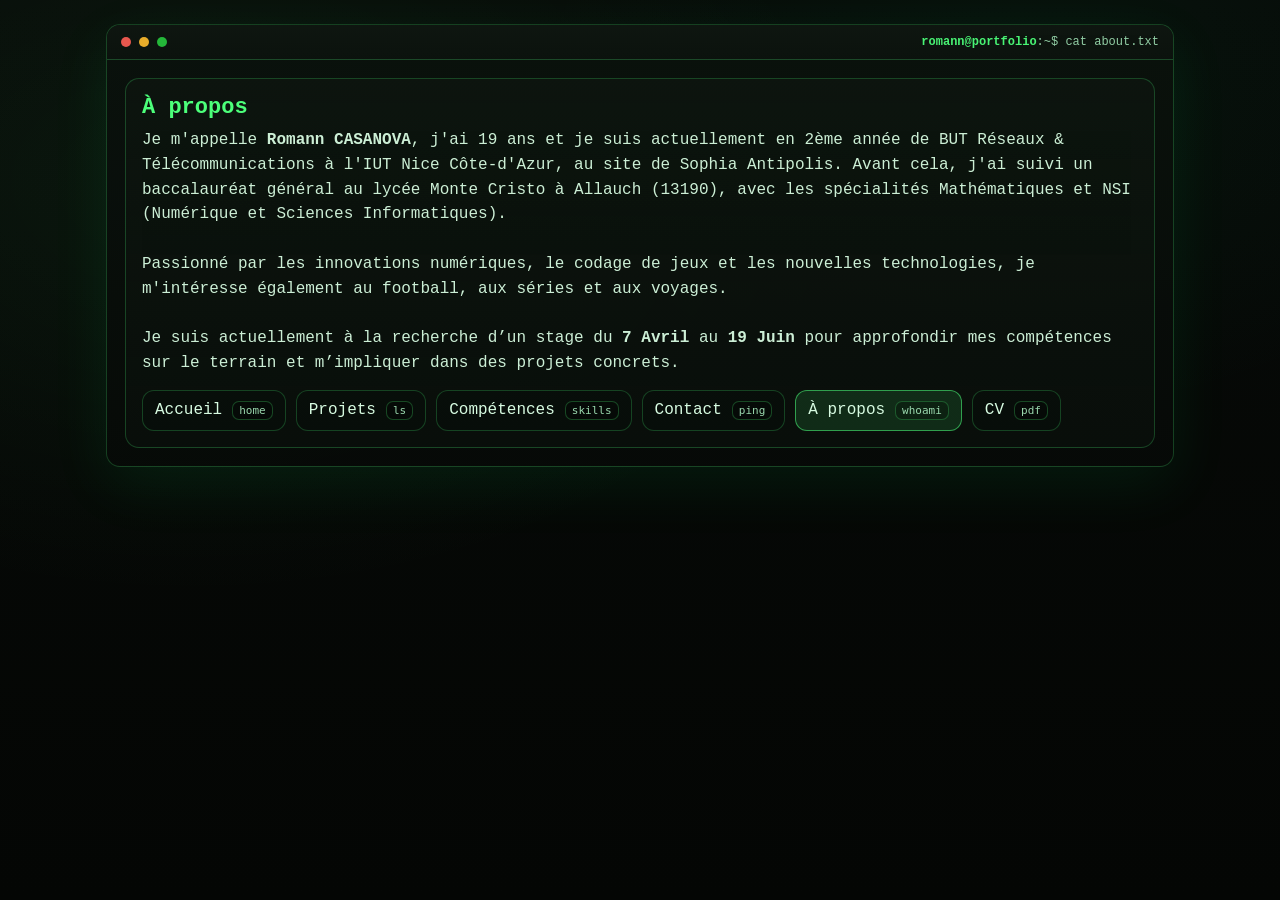
==== a-propos.html @ d04db110 "first commit" ====
<!doctype html>
<html lang="fr">
<head>
  <meta charset="utf-8" />
  <meta name="viewport" content="width=device-width, initial-scale=1" />
  <title>À propos — CASANOVA Romann</title>
  <link rel="stylesheet" href="assets/style.css" />
</head>
<body>
  <div class="container">
    <div class="window">
      <div class="titlebar">
        <div class="dots" aria-hidden="true">
          <span class="dot red"></span><span class="dot yellow"></span><span class="dot green"></span>
        </div>
        <div class="path"><strong>romann@portfolio</strong>:~$ cat about.txt</div>
      </div>

      <div class="content">
        <div class="card">
          <h1 class="h1">À propos</h1>
          <p class="p">
            Je m'appelle <strong>Romann CASANOVA</strong>, j'ai 19 ans et je suis actuellement en 2ème année de BUT Réseaux &amp; Télécommunications à l'IUT Nice Côte-d'Azur, au site de Sophia Antipolis.
            Avant cela, j'ai suivi un baccalauréat général au lycée Monte Cristo à Allauch (13190), avec les spécialités Mathématiques et NSI (Numérique et Sciences Informatiques).<br><br>
            Passionné par les innovations numériques, le codage de jeux et les nouvelles technologies, je m'intéresse également au football, aux séries et aux voyages.<br><br>
            Je suis actuellement à la recherche d’un stage du <strong>7 Avril</strong> au <strong>19 Juin</strong> pour approfondir mes compétences sur le terrain et m’impliquer dans des projets concrets.
          </p>

          <div class="nav" style="margin-top:14px;">
  <a class="btn" data-nav href="index.html">Accueil <kbd>home</kbd></a>
  <a class="btn" data-nav href="projets.html">Projets <kbd>ls</kbd></a>
  <a class="btn" data-nav href="competences.html">Compétences <kbd>skills</kbd></a>
  <a class="btn" data-nav href="contact.html">Contact <kbd>ping</kbd></a>
  <a class="btn" data-nav href="a-propos.html">À propos <kbd>whoami</kbd></a>
  <a class="btn" data-nav href="cv.html">CV <kbd>pdf</kbd></a>
</div>

        </div>
      </div>
    </div>
  </div>

  <script src="assets/app.js"></script>
</body>
</html>
---- assets/style.css ----
:root{
  --bg:#070a08;
  --panel:#0b120d;
  --panel2:#0e1610;
  --text:#d7fbe1;
  --muted:#9ad8ae;
  --accent:#4CFF7A;
  --accent2:#00d66f;
  --border:rgba(76,255,122,.22);
  --shadow:rgba(0, 255, 120, .08);
  --mono: ui-monospace, SFMono-Regular, Menlo, Monaco, Consolas, "Liberation Mono", "Courier New", monospace;
}
*{ box-sizing:border-box; }
html,body{ height:100%; }
body{
  margin:0;
  font-family: var(--mono);
  background:
    radial-gradient(1100px 700px at 15% 20%, rgba(76,255,122,.06), transparent 60%),
    radial-gradient(900px 600px at 80% 10%, rgba(0,214,111,.05), transparent 55%),
    linear-gradient(180deg, var(--bg), #040604);
  color: var(--text);
}
a{ color: var(--accent); text-decoration:none; }
a:hover{ text-decoration:underline; }

.container{ max-width: 1100px; margin: 0 auto; padding: 24px 16px 48px; }
.window{
  border: 1px solid var(--border);
  border-radius: 14px;
  background: linear-gradient(180deg, rgba(11,18,13,.92), rgba(7,10,8,.92));
  box-shadow: 0 18px 60px var(--shadow);
  overflow:hidden;
}
.titlebar{
  display:flex; align-items:center; justify-content:space-between;
  padding: 10px 14px;
  border-bottom:1px solid var(--border);
  background: linear-gradient(180deg, rgba(14,22,16,.95), rgba(11,18,13,.95));
}
.dots{ display:flex; gap:8px; align-items:center; }
.dot{ width:10px;height:10px;border-radius:50%; opacity:.9; }
.dot.red{ background:#ff5f56; } .dot.yellow{ background:#ffbd2e; } .dot.green{ background:#27c93f; }

.path{ color: var(--muted); font-size: 12px; opacity:.95; }
.path strong{ color: var(--accent); font-weight:700; }
.content{ padding: 18px; }

.header{ display:flex; gap: 18px; align-items: stretch; flex-wrap: wrap; }
.card{
  border:1px solid var(--border);
  border-radius: 14px;
  background: linear-gradient(180deg, rgba(14,22,16,.70), rgba(11,18,13,.55));
  padding: 16px;
}

.nav{ display:flex; flex-wrap:wrap; gap:10px; margin-top: 12px; }
.btn{
  display:inline-flex; align-items:center; gap:10px;
  padding: 10px 12px;
  border:1px solid var(--border);
  border-radius: 12px;
  background: rgba(8, 14, 10, .45);
  color: var(--text);
  cursor:pointer; user-select:none;
  transition: transform .08s ease, background .15s ease, border-color .15s ease;
}
.btn:hover{
  background: rgba(76,255,122,.08);
  border-color: rgba(76,255,122,.35);
  transform: translateY(-1px);
}
.btn:active{ transform: translateY(0); }
.btn.active{ background: rgba(76,255,122,.12); border-color: rgba(76,255,122,.55); }
kbd{
  font-size: 11px; padding: 2px 6px;
  border:1px solid rgba(76,255,122,.25);
  border-radius: 7px;
  color: var(--muted);
  background: rgba(0,0,0,.22);
}

.grid{ display:grid; grid-template-columns: 1.05fr .95fr; gap: 16px; margin-top: 14px; }
@media (max-width: 900px){ .grid{ grid-template-columns: 1fr; } }

.h1{ margin:0 0 8px; font-size: 22px; color: var(--accent); }
.p{ margin:0; line-height:1.55; color: var(--text); opacity:.95; }
.small{ color: var(--muted); font-size: 12px; line-height:1.5; }
.hr{ height:1px; background: var(--border); margin: 16px 0; }

.ascii{
  font-size: 12px; line-height:1.2; color: var(--muted);
  white-space: pre; overflow:auto;
  padding: 10px 12px;
  border-radius: 12px;
  background: rgba(0,0,0,.22);
  border: 1px dashed rgba(76,255,122,.22);
}

.profile{ display:flex; gap: 16px; align-items:flex-start; flex-wrap: wrap; }
.avatar{
  width: 160px; height: 160px;
  border-radius: 18px;
  border: 1px solid rgba(76,255,122,.30);
  background: rgba(0,0,0,.25);
  overflow:hidden;
  flex: 0 0 auto;
}
.avatar img{ width:100%; height:100%; object-fit: cover; display:block; }

.badge{
  display:inline-flex; gap:8px; align-items:center;
  padding: 8px 10px;
  border-radius: 999px;
  border:1px solid rgba(76,255,122,.26);
  background: rgba(76,255,122,.06);
  color: var(--muted);
  font-size: 12px;
}

.list{ margin: 0; padding-left: 18px; color: var(--text); opacity:.95; line-height:1.6; }
.section-title{ margin: 0 0 10px; font-size: 16px; color: var(--accent); }

/* Projets: bulles */
.bubbles{ display:flex; flex-wrap:wrap; gap: 12px; }
.bubble{
  width: 170px; height: 170px;
  border-radius: 999px;
  border: 1px solid rgba(76,255,122,.30);
  background: radial-gradient(circle at 30% 25%, rgba(76,255,122,.14), rgba(0,0,0,.25) 55%);
  display:flex; align-items:center; justify-content:center;
  text-align:center; padding: 14px;
  cursor:pointer;
  transition: transform .1s ease, border-color .15s ease, background .15s ease;
}
.bubble:hover{
  transform: translateY(-2px);
  border-color: rgba(76,255,122,.55);
  background: radial-gradient(circle at 30% 25%, rgba(76,255,122,.18), rgba(0,0,0,.25) 58%);
}
.bubble strong{ color: var(--text); font-size: 13px; }
.bubble span{ display:block; margin-top: 6px; color: var(--muted); font-size: 11px; }

/* Modal */
.modal-backdrop{
  position: fixed; inset: 0;
  background: rgba(0,0,0,.65);
  display:none; align-items:center; justify-content:center;
  padding: 18px; z-index: 50;
}
.modal-backdrop.open{ display:flex; }
.modal{
  width: min(780px, 100%);
  border-radius: 16px;
  border: 1px solid rgba(76,255,122,.35);
  background: linear-gradient(180deg, rgba(14,22,16,.96), rgba(7,10,8,.96));
  box-shadow: 0 26px 80px rgba(0,0,0,.6);
  overflow:hidden;
}
.modal .modal-head{
  display:flex; align-items:center; justify-content:space-between;
  padding: 12px 14px;
  border-bottom: 1px solid rgba(76,255,122,.22);
}
.modal .modal-head .t{ color: var(--accent); font-weight: 700; font-size: 14px; }
.modal .modal-body{ padding: 14px; }
.x{
  border:1px solid rgba(76,255,122,.22);
  background: rgba(0,0,0,.25);
  color: var(--text);
  border-radius: 10px;
  padding: 8px 10px;
  cursor:pointer;
}
.x:hover{ border-color: rgba(76,255,122,.5); }
.pills{ display:flex; flex-wrap:wrap; gap: 8px; margin-top: 10px; }
.pill{
  font-size: 12px; color: var(--muted);
  border:1px solid rgba(76,255,122,.22);
  background: rgba(76,255,122,.06);
  padding: 6px 10px;
  border-radius: 999px;
}

/* CV embed */
.pdf{
  width: 100%;
  height: min(75vh, 820px);
  border: 1px solid rgba(76,255,122,.22);
  border-radius: 14px;
  background: rgba(0,0,0,.25);
}

/* Inputs */
input, textarea{
  width:100%;
  margin-top:6px;
  padding:10px;
  border-radius:12px;
  border:1px solid rgba(76,255,122,.22);
  background:rgba(0,0,0,.25);
  color:var(--text);
  font-family:var(--mono);
}
label{ display:block; }
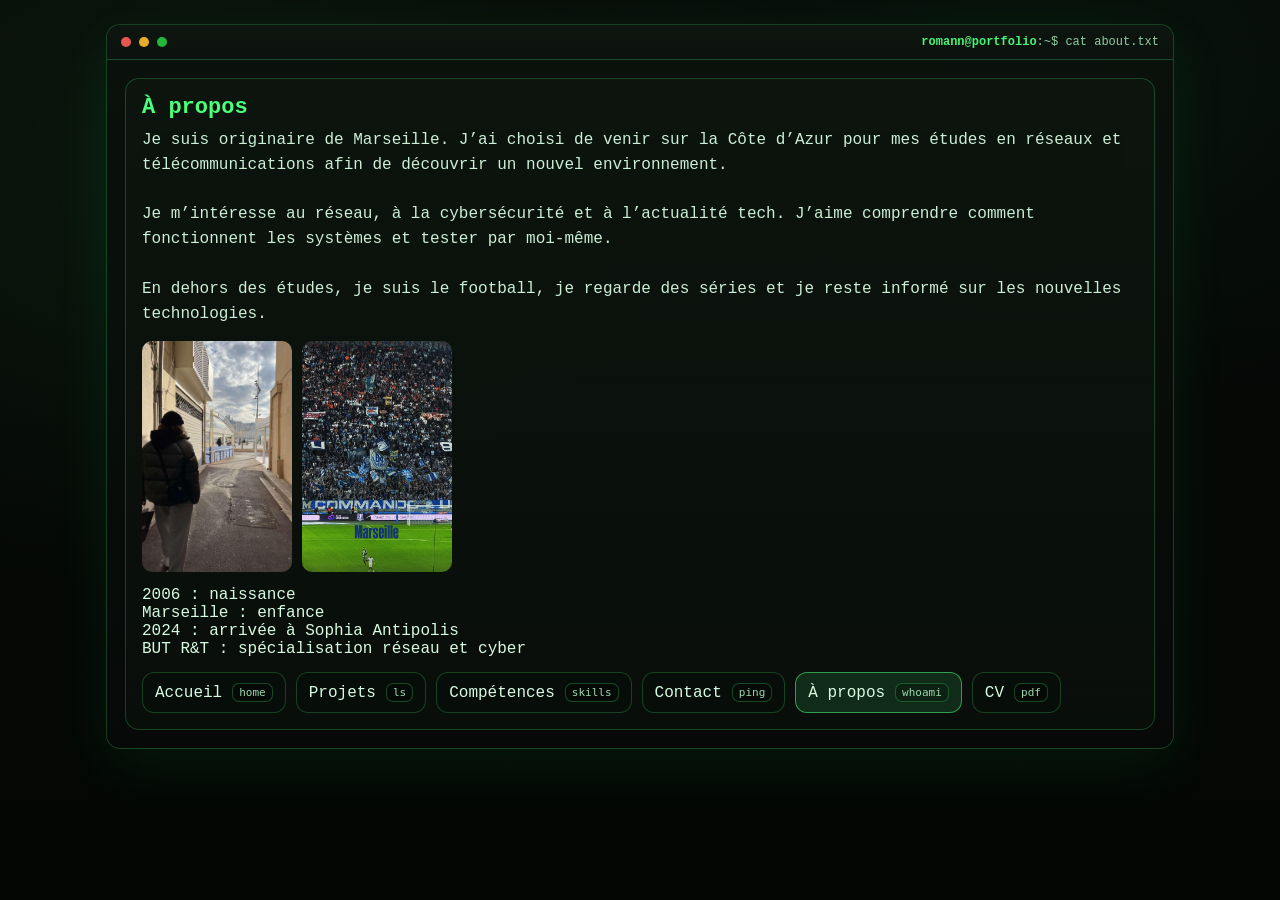
==== commit bb1d7ee4: "changemant à propos" ====
--- a/a-propos.html
+++ b/a-propos.html
@@ -20,12 +20,14 @@
         <div class="card">
           <h1 class="h1">À propos</h1>
           <p class="p">
-            Je m'appelle <strong>Romann CASANOVA</strong>, j'ai 19 ans et je suis actuellement en 2ème année de BUT Réseaux &amp; Télécommunications à l'IUT Nice Côte-d'Azur, au site de Sophia Antipolis.
-            Avant cela, j'ai suivi un baccalauréat général au lycée Monte Cristo à Allauch (13190), avec les spécialités Mathématiques et NSI (Numérique et Sciences Informatiques).<br><br>
-            Passionné par les innovations numériques, le codage de jeux et les nouvelles technologies, je m'intéresse également au football, aux séries et aux voyages.<br><br>
-            Je suis actuellement à la recherche d’un stage du <strong>7 Avril</strong> au <strong>19 Juin</strong> pour approfondir mes compétences sur le terrain et m’impliquer dans des projets concrets.
+            Je suis originaire de Marseille. J’ai choisi de venir sur la Côte d’Azur pour mes études en réseaux et télécommunications afin de découvrir un nouvel environnement.<br><br>
+
+            Je m’intéresse au réseau, à la cybersécurité et à l’actualité tech. J’aime comprendre comment fonctionnent les systèmes et tester par moi-même.<br><br>
+
+            En dehors des études, je suis le football, je regarde des séries et je reste informé sur les nouvelles technologies.
           </p>
-
+          <div class="about-images"> <img src="assets/marseille.jpg" alt="Marseille"> <img src="assets/football.png" alt="Football"> </div>
+          <div class="timeline" style="margin-top:14px;"> <div>2006 : naissance</div> <div>Marseille : enfance</div> <div>2024 : arrivée à Sophia Antipolis</div> <div>BUT R&T : spécialisation réseau et cyber</div> </div>
           <div class="nav" style="margin-top:14px;">
   <a class="btn" data-nav href="index.html">Accueil <kbd>home</kbd></a>
   <a class="btn" data-nav href="projets.html">Projets <kbd>ls</kbd></a>
--- a/assets/style.css
+++ b/assets/style.css
@@ -98,15 +98,20 @@
 }
 
 .profile{ display:flex; gap: 16px; align-items:flex-start; flex-wrap: wrap; }
-.avatar{
-  width: 160px; height: 160px;
-  border-radius: 18px;
-  border: 1px solid rgba(76,255,122,.30);
-  background: rgba(0,0,0,.25);
-  overflow:hidden;
-  flex: 0 0 auto;
-}
-.avatar img{ width:100%; height:100%; object-fit: cover; display:block; }
+.avatar {
+width: 160px;
+height: 160px;
+overflow: hidden;
+border-radius: 50%;
+}
+
+.avatar img {
+width: 100%;
+height: 100%;
+object-fit: cover;
+object-position: center 40%;
+transform: scale(1.5);
+}
 
 .badge{
   display:inline-flex; gap:8px; align-items:center;
@@ -203,3 +208,16 @@
   font-family:var(--mono);
 }
 label{ display:block; }
+
+.about-images {
+display: flex;
+gap: 10px;
+margin-top: 15px;
+}
+
+.about-images img {
+width: 100%;
+max-width: 150px;
+border-radius: 10px;
+object-fit: cover;
+}
